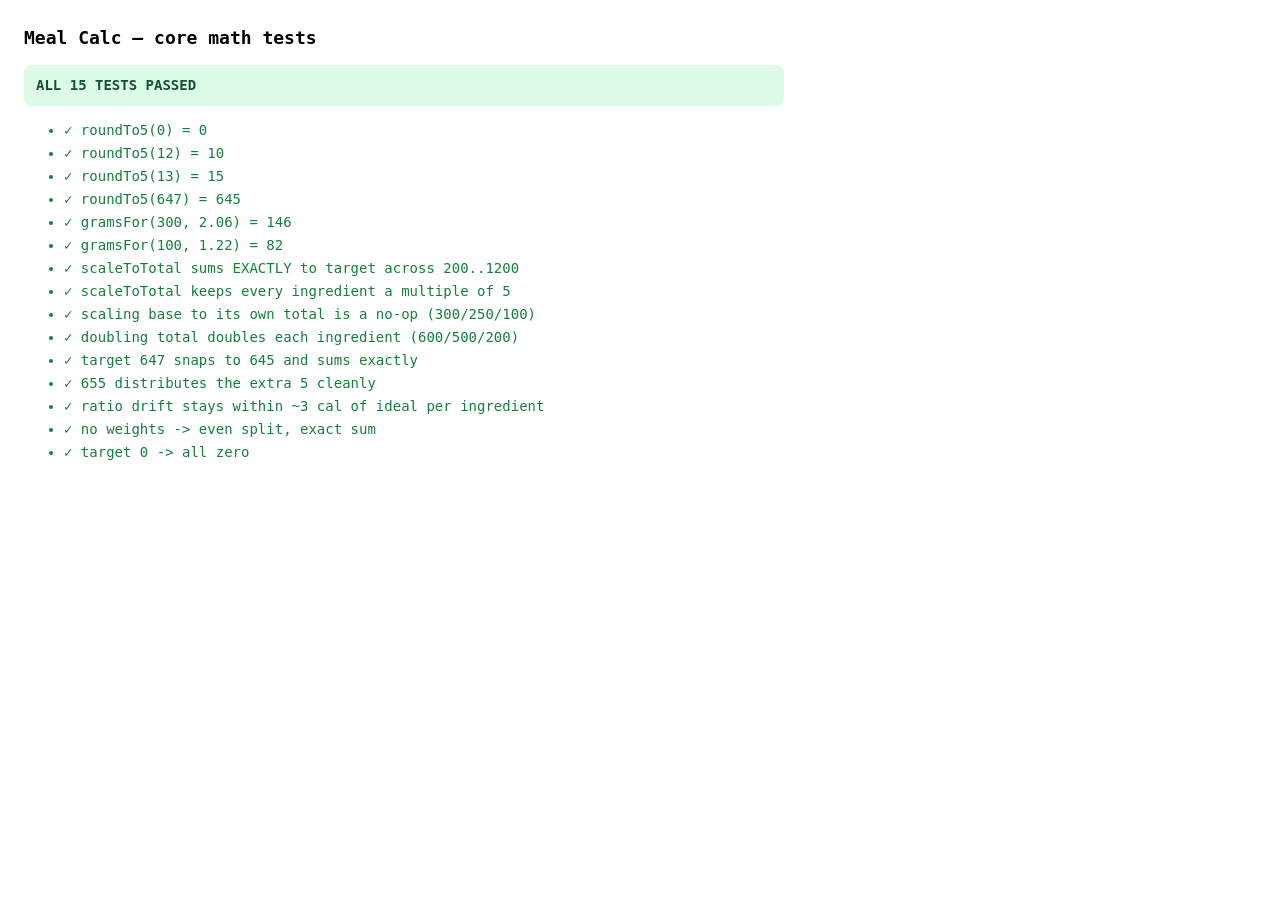
==== tests.html @ 8652c5d7 "Meal calorie calculator: static mobile-first web app Toggle between meals defined in meals.js, adjus" ====
<!DOCTYPE html>
<html lang="en">
<head>
  <meta charset="utf-8">
  <meta name="viewport" content="width=device-width, initial-scale=1">
  <title>Meal Calc — math tests</title>
  <style>
    body { font: 14px/1.5 ui-monospace, Menlo, Consolas, monospace; margin: 24px; max-width: 760px; }
    h1 { font-size: 18px; }
    .pass { color: #15803d; }
    .fail { color: #b91c1c; font-weight: 700; }
    .summary { margin: 14px 0; padding: 10px 12px; border-radius: 8px; font-weight: 700; }
    .ok { background: #dcfce7; color: #14532d; }
    .bad { background: #fee2e2; color: #7f1d1d; }
    li { margin: 2px 0; }
  </style>
</head>
<body>
  <h1>Meal Calc — core math tests</h1>
  <div id="summary" class="summary"></div>
  <ul id="results"></ul>

  <!-- meals.js intentionally NOT loaded: app.js exposes CalMath, then bails before init -->
  <script src="app.js"></script>
  <script>
    var M = window.CalMath;
    var results = document.getElementById('results');
    var pass = 0, fail = 0;

    function ok(cond, msg) {
      var li = document.createElement('li');
      li.className = cond ? 'pass' : 'fail';
      li.textContent = (cond ? '✓ ' : '✗ ') + msg;
      results.appendChild(li);
      cond ? pass++ : fail++;
    }

    function sum(o) { return M.totalOf(o); }
    function allMultiplesOf5(o) { for (var k in o) if (o[k] % 5 !== 0) return false; return true; }

    // roundTo5
    ok(M.roundTo5(0) === 0, 'roundTo5(0) = 0');
    ok(M.roundTo5(12) === 10, 'roundTo5(12) = 10');
    ok(M.roundTo5(13) === 15, 'roundTo5(13) = 15');
    ok(M.roundTo5(647) === 645, 'roundTo5(647) = 645');

    // gramsFor
    ok(M.gramsFor(300, 2.06) === 146, 'gramsFor(300, 2.06) = 146');
    ok(M.gramsFor(100, 1.22) === 82, 'gramsFor(100, 1.22) = 82');

    var names = ['Salmon', 'Rice', 'Edamame'];
    var base = { Salmon: 300, Rice: 250, Edamame: 100 }; // total 650

    // scaleToTotal: exact sum + all multiples of 5, across a sweep of targets
    var sweepOk = true, multOk = true;
    for (var T = 200; T <= 1200; T += 5) {
      var a = M.scaleToTotal(names, base, T);
      if (sum(a) !== T) sweepOk = false;
      if (!allMultiplesOf5(a)) multOk = false;
    }
    ok(sweepOk, 'scaleToTotal sums EXACTLY to target across 200..1200');
    ok(multOk, 'scaleToTotal keeps every ingredient a multiple of 5');

    // ratios stay stable within rounding (<= 3 cal drift per ingredient at 650)
    var a650 = M.scaleToTotal(names, base, 650);
    ok(a650.Salmon === 300 && a650.Rice === 250 && a650.Edamame === 100,
       'scaling base to its own total is a no-op (300/250/100)');

    var a1300 = M.scaleToTotal(names, base, 1300); // exact double
    ok(a1300.Salmon === 600 && a1300.Rice === 500 && a1300.Edamame === 200,
       'doubling total doubles each ingredient (600/500/200)');

    // non-multiple-of-5 target snaps to nearest 5 and still sums exactly
    var a647 = M.scaleToTotal(names, base, 647);
    ok(sum(a647) === 645, 'target 647 snaps to 645 and sums exactly');

    // odd target that forces largest-remainder distribution
    var a655 = M.scaleToTotal(names, base, 655);
    ok(sum(a655) === 655 && allMultiplesOf5(a655), '655 distributes the extra 5 cleanly');

    // ratio drift bound: each ingredient within 3 cal of ideal for a range of totals
    var driftOk = true;
    [305, 515, 705, 905].forEach(function (T) {
      var a = M.scaleToTotal(names, base, T);
      names.forEach(function (n) {
        var ideal = (base[n] / 650) * T;
        if (Math.abs(a[n] - ideal) > 3) driftOk = false;
      });
    });
    ok(driftOk, 'ratio drift stays within ~3 cal of ideal per ingredient');

    // zero / missing weights -> even split summing to target
    var even = M.scaleToTotal(names, {}, 300);
    ok(sum(even) === 300 && allMultiplesOf5(even), 'no weights -> even split, exact sum');

    // zero target -> all zero
    var zero = M.scaleToTotal(names, base, 0);
    ok(sum(zero) === 0, 'target 0 -> all zero');

    var s = document.getElementById('summary');
    s.textContent = fail === 0 ? ('ALL ' + pass + ' TESTS PASSED') : (fail + ' FAILED, ' + pass + ' passed');
    s.className = 'summary ' + (fail === 0 ? 'ok' : 'bad');
  </script>
</body>
</html>
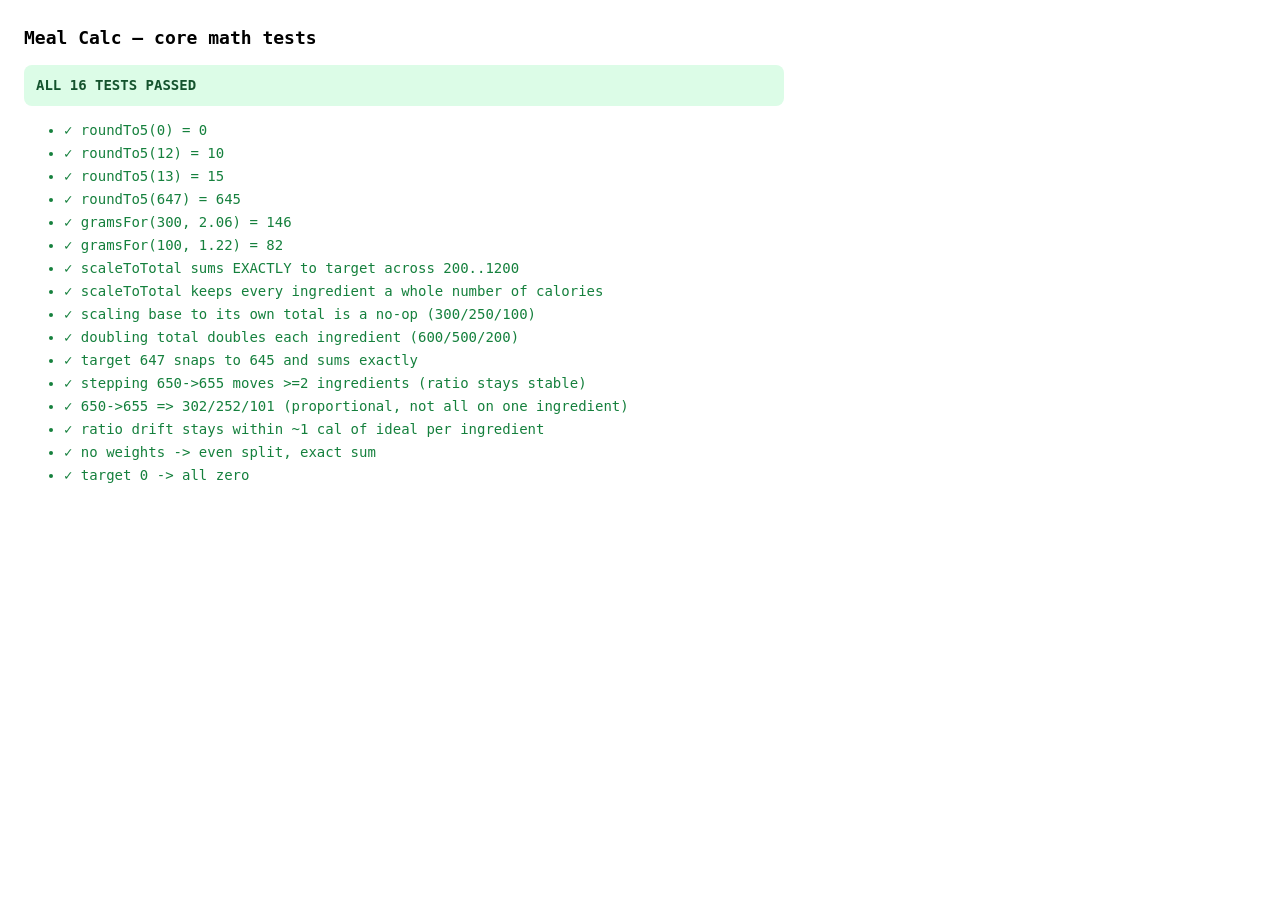
==== commit 225bf9ad: "Scale all ingredients proportionally; switch highlight to Princeton orange - Whole-meal scaling now " ====
--- a/tests.html
+++ b/tests.html
@@ -36,7 +36,7 @@
     }
 
     function sum(o) { return M.totalOf(o); }
-    function allMultiplesOf5(o) { for (var k in o) if (o[k] % 5 !== 0) return false; return true; }
+    function allIntegers(o) { for (var k in o) if (o[k] % 1 !== 0) return false; return true; }
 
     // roundTo5
     ok(M.roundTo5(0) === 0, 'roundTo5(0) = 0');
@@ -51,15 +51,15 @@
     var names = ['Salmon', 'Rice', 'Edamame'];
     var base = { Salmon: 300, Rice: 250, Edamame: 100 }; // total 650
 
-    // scaleToTotal: exact sum + all multiples of 5, across a sweep of targets
-    var sweepOk = true, multOk = true;
+    // scaleToTotal: exact sum + whole-calorie parts, across a sweep of targets
+    var sweepOk = true, intOk = true;
     for (var T = 200; T <= 1200; T += 5) {
       var a = M.scaleToTotal(names, base, T);
       if (sum(a) !== T) sweepOk = false;
-      if (!allMultiplesOf5(a)) multOk = false;
+      if (!allIntegers(a)) intOk = false;
     }
     ok(sweepOk, 'scaleToTotal sums EXACTLY to target across 200..1200');
-    ok(multOk, 'scaleToTotal keeps every ingredient a multiple of 5');
+    ok(intOk, 'scaleToTotal keeps every ingredient a whole number of calories');
 
     // ratios stay stable within rounding (<= 3 cal drift per ingredient at 650)
     var a650 = M.scaleToTotal(names, base, 650);
@@ -74,24 +74,27 @@
     var a647 = M.scaleToTotal(names, base, 647);
     ok(sum(a647) === 645, 'target 647 snaps to 645 and sums exactly');
 
-    // odd target that forces largest-remainder distribution
-    var a655 = M.scaleToTotal(names, base, 655);
-    ok(sum(a655) === 655 && allMultiplesOf5(a655), '655 distributes the extra 5 cleanly');
+    // THE BUG FIX: stepping the total by 5 nudges ALL ingredients, not just one
+    var a655 = M.scaleToTotal(names, base, 655); // from the 650 base
+    var moved = names.filter(function (n) { return a655[n] !== base[n]; }).length;
+    ok(sum(a655) === 655 && moved >= 2, 'stepping 650->655 moves >=2 ingredients (ratio stays stable)');
+    ok(a655.Salmon === 302 && a655.Rice === 252 && a655.Edamame === 101,
+       '650->655 => 302/252/101 (proportional, not all on one ingredient)');
 
-    // ratio drift bound: each ingredient within 3 cal of ideal for a range of totals
+    // ratio drift bound: each ingredient within 1 cal of the ideal proportional share
     var driftOk = true;
     [305, 515, 705, 905].forEach(function (T) {
       var a = M.scaleToTotal(names, base, T);
       names.forEach(function (n) {
         var ideal = (base[n] / 650) * T;
-        if (Math.abs(a[n] - ideal) > 3) driftOk = false;
+        if (Math.abs(a[n] - ideal) > 1) driftOk = false;
       });
     });
-    ok(driftOk, 'ratio drift stays within ~3 cal of ideal per ingredient');
+    ok(driftOk, 'ratio drift stays within ~1 cal of ideal per ingredient');
 
     // zero / missing weights -> even split summing to target
     var even = M.scaleToTotal(names, {}, 300);
-    ok(sum(even) === 300 && allMultiplesOf5(even), 'no weights -> even split, exact sum');
+    ok(sum(even) === 300 && allIntegers(even), 'no weights -> even split, exact sum');
 
     // zero target -> all zero
     var zero = M.scaleToTotal(names, base, 0);
